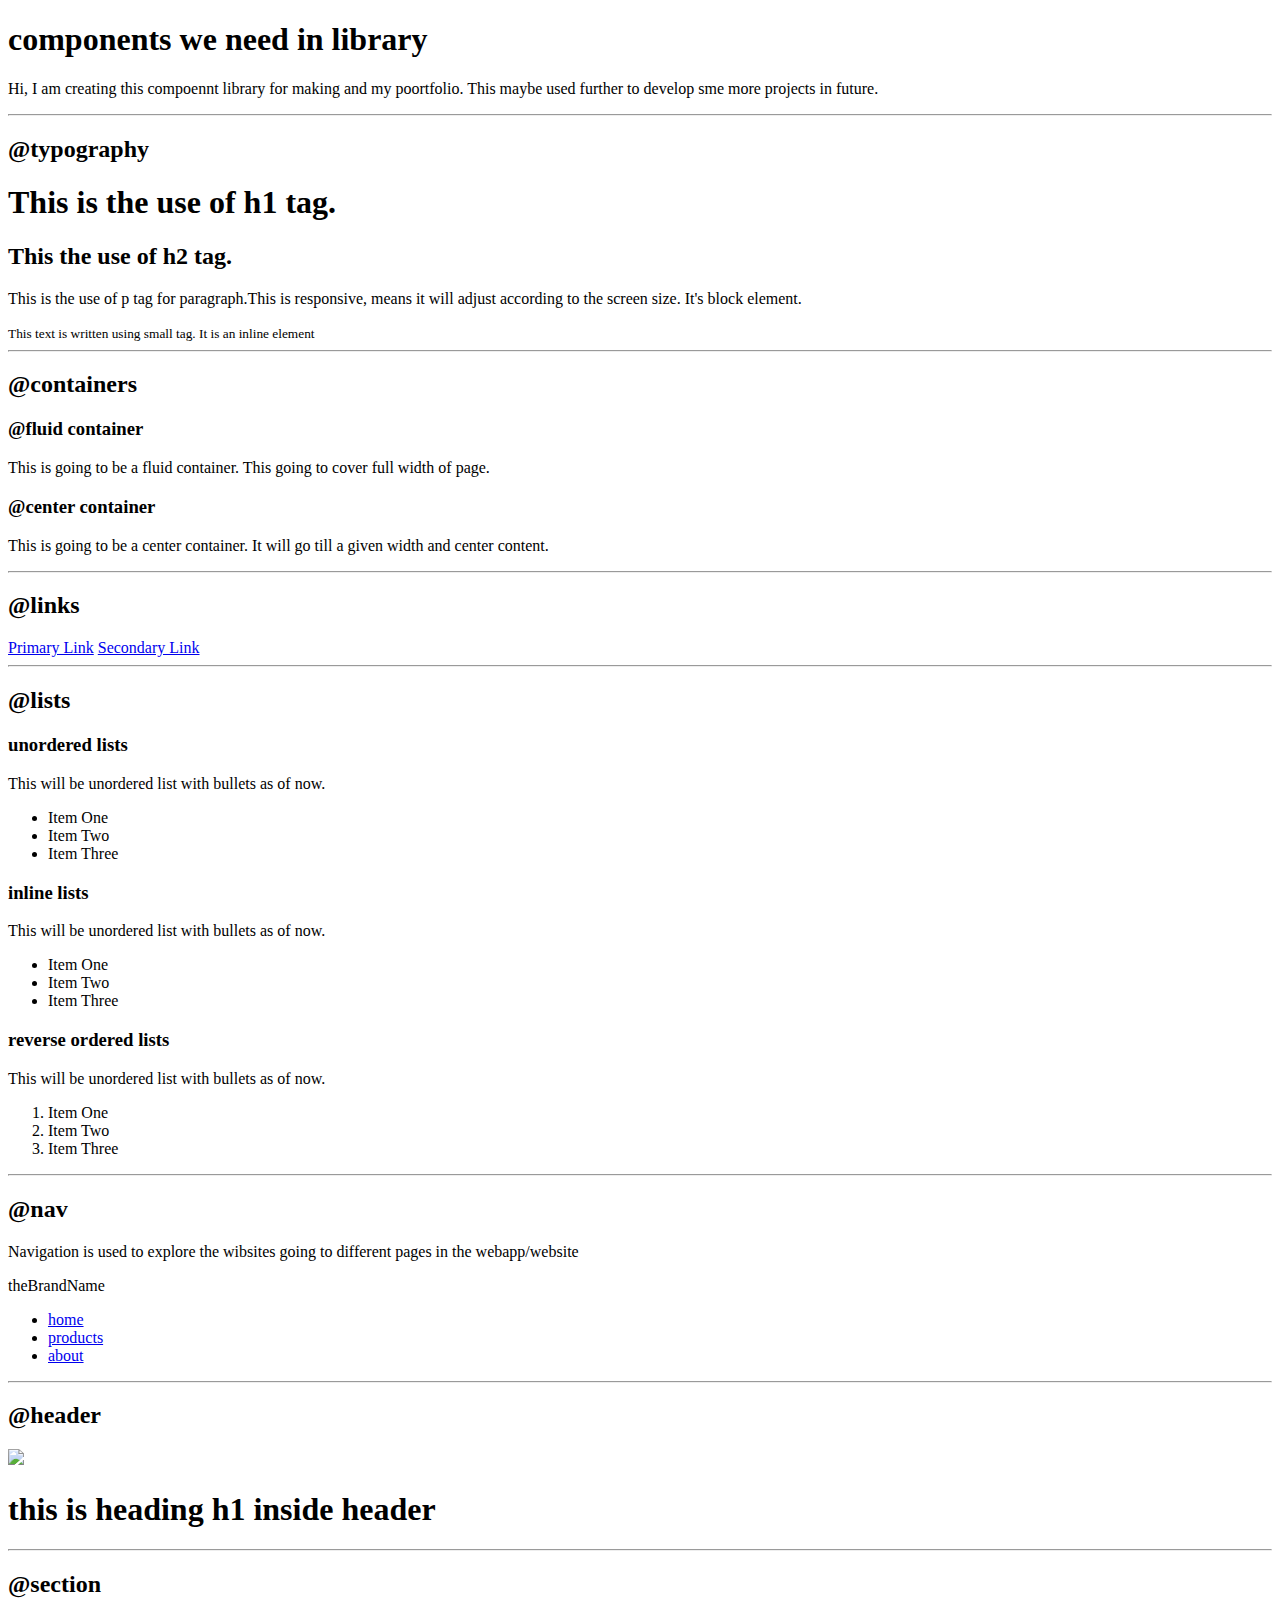
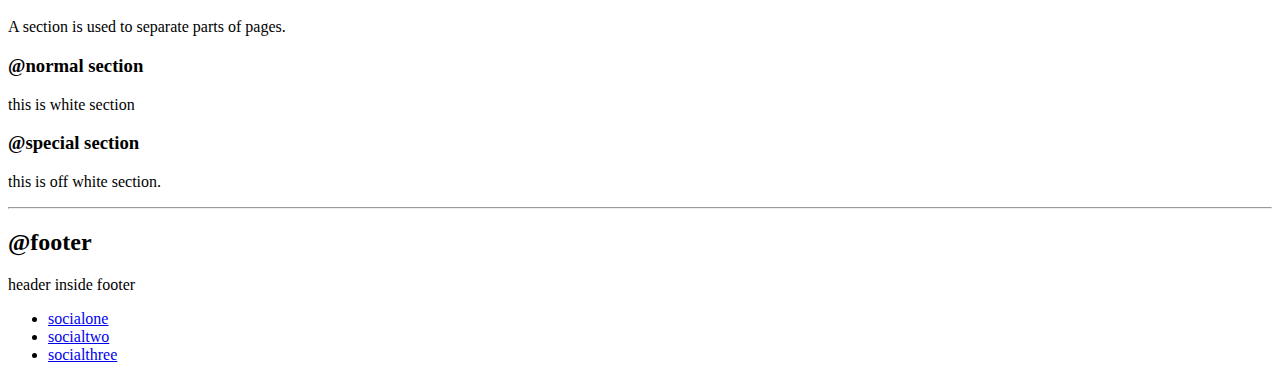
==== index.html @ 6bf31ff4 "Revert "html tags added"" ====
<!DOCTYPE html>
<html lang="en">

<head>
    <meta charset="UTF-8">
    <meta name="viewport" content="width=device-width, initial-scale=1.0">
    <title>Portfolio | Component Library</title>
</head>

<body>
    <h1>components we need in library</h1>
    <p>Hi, I am creating this compoennt library for making and my poortfolio. This maybe used further to develop sme
        more projects in future.</p>
    <hr />


    <h2>@typography</h2>
    <h1>This is the use of h1 tag.</h1>
    <h2>This the use of h2 tag.</h2>
    <p>This is the use of p tag for paragraph.This is responsive, means it will adjust according to the screen size.
        It's block element.</p>
    <small>This text is written using small tag. It is an inline element</small>
    <hr />

    <h2>@containers</h2>
    <h3>@fluid container</h3>
    <p>This is going to be a fluid container. This going to cover full width of page.</p>
    <h3>@center container</h3>
    <p>This is going to be a center container. It will go till a given width and center content.</p>
    <hr />

    <h2>@links</h2>

    <a href="/">Primary Link</a>
    <a href="/">Secondary Link</a>

    <hr />

    <h2>@lists</h2>
    <h3>unordered lists</h3>
    <p>This will be unordered list with bullets as of now.</p>
    <ul>
        <li>Item One</li>
        <li>Item Two</li>
        <li>Item Three</li>
    </ul>

    <h3>inline lists</h3>
    <p>This will be unordered list with bullets as of now.</p>
    <ul>
        <li>Item One</li>
        <li>Item Two</li>
        <li>Item Three</li>
    </ul>

    <h3>reverse ordered lists</h3>
    <p>This will be unordered list with bullets as of now.</p>
    <ol>
        <li>Item One</li>
        <li>Item Two</li>
        <li>Item Three</li>
    </ol>
    <hr />

    <h2>@nav</h2>
    <p>Navigation is used to explore the wibsites going to different pages in the webapp/website</p>
    <div>theBrandName</div>
    <ul>
        <li><a href="/">home</a></li>
        <li><a href="/">products</a></li>
        <li><a href="/">about</a></li>
    </ul>
    <hr />

    <h2>@header</h2>
    <header>
        <img src="images\hero.svg" />
        <h1>this is heading h1 inside header</h1>
    </header>
    <hr />

    <h2>@section</h2>
    <section>
        <p>A section is used to separate parts of pages.</p>
        <h3>@normal section</h3>
        <p>this is white section</p>
        <h3>@special section</h3>
        <p>this is off white section.</p>
    </section>
    <hr />

    <h2>@footer</h2>
    <div>header inside footer</div>
    <ul>
        <li><a href="/">socialone</a></li>
        <li><a href="/">socialtwo</a></li>
        <li><a href="/">socialthree</a></li>
    </ul>




</body>

</html>
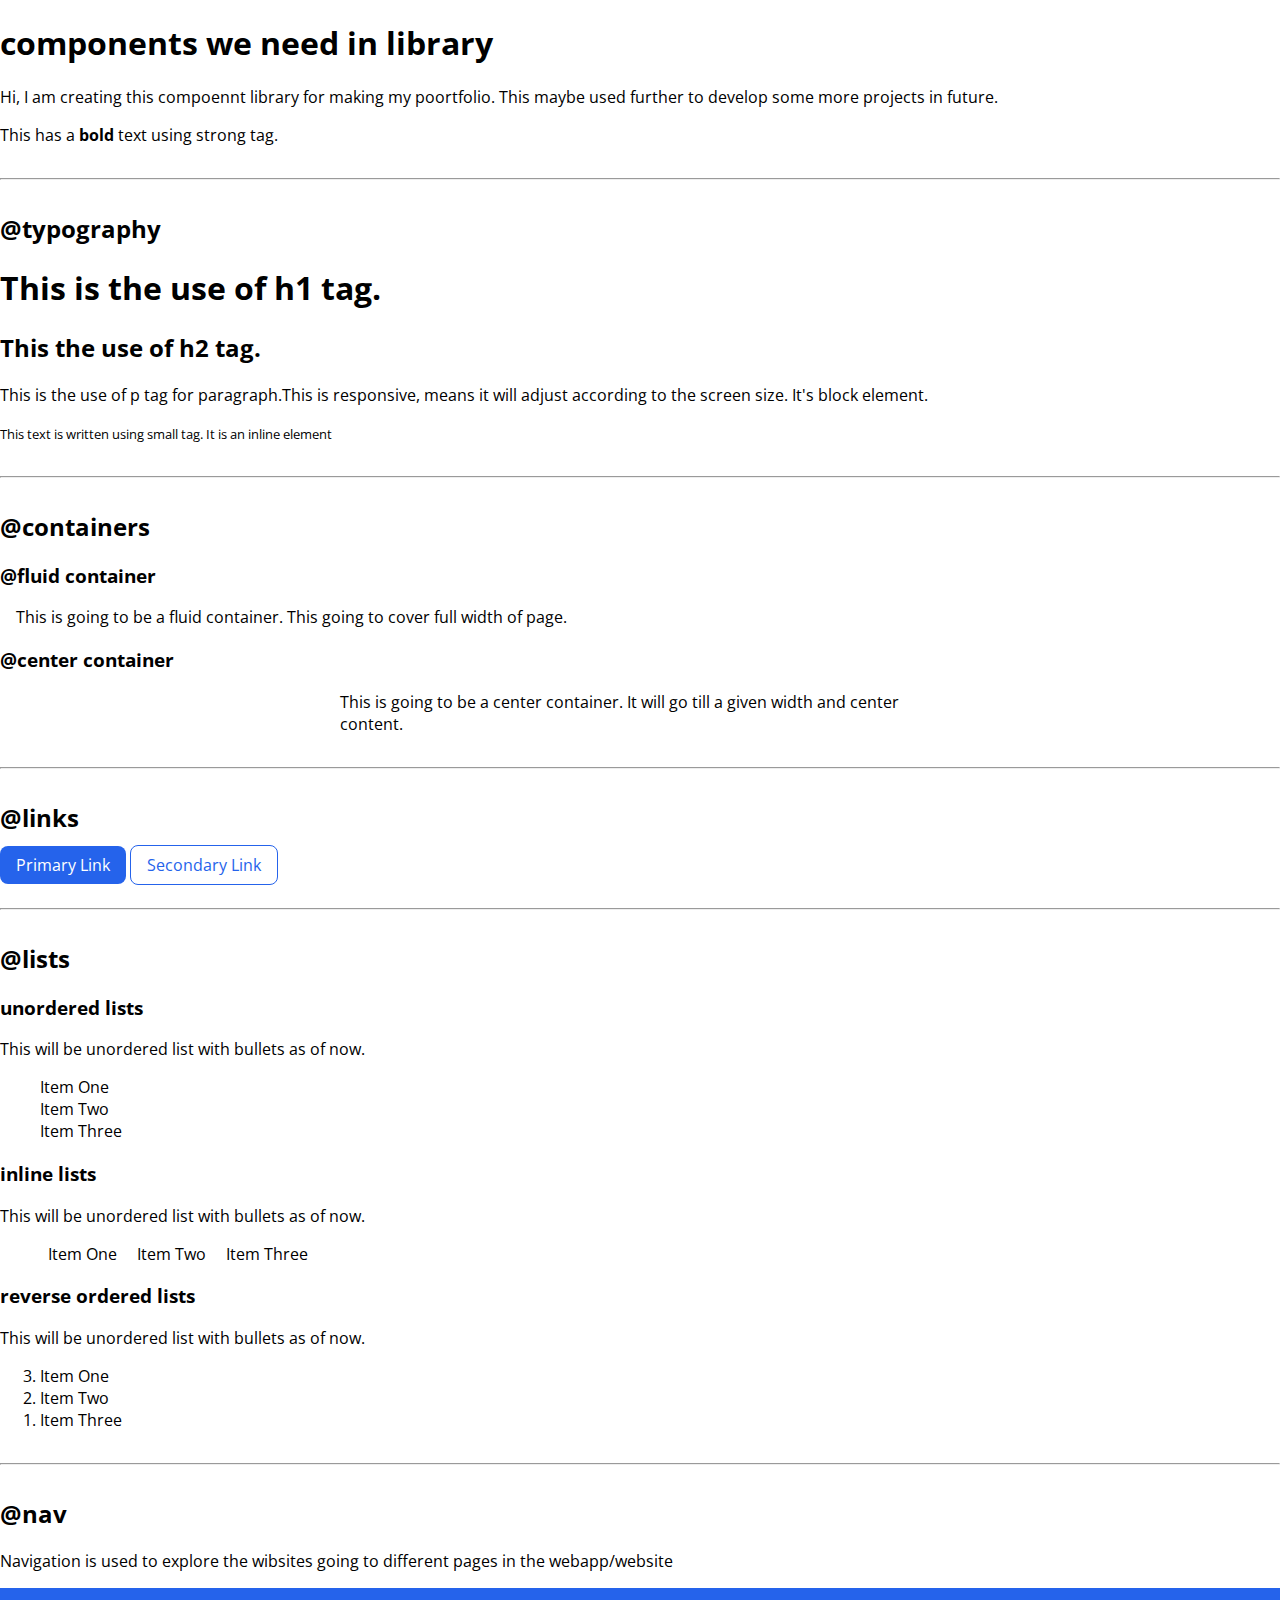
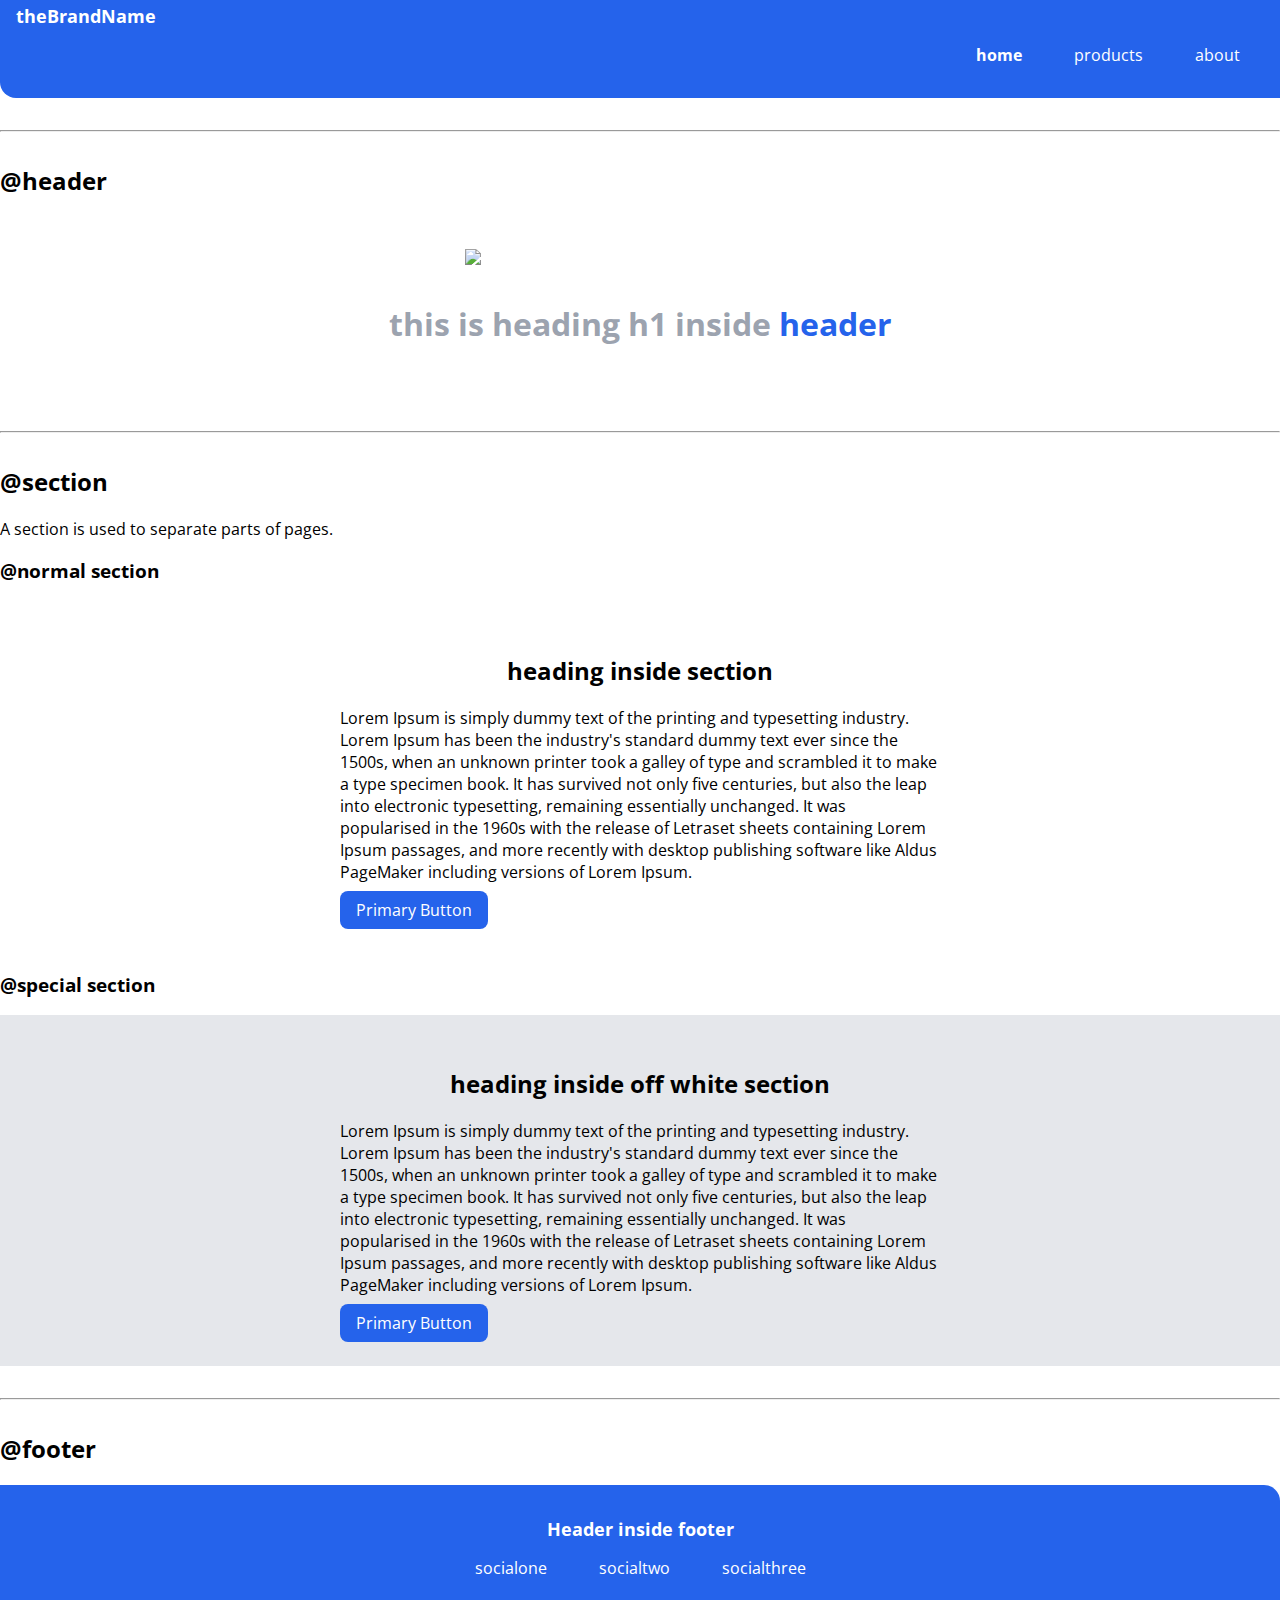
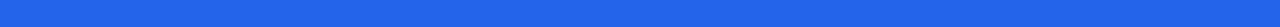
==== commit 0743d43a: "Revert "Revert "html tags added""" ====
--- a/index.html
+++ b/index.html
@@ -5,12 +5,14 @@
     <meta charset="UTF-8">
     <meta name="viewport" content="width=device-width, initial-scale=1.0">
     <title>Portfolio | Component Library</title>
+    <link href="styles.css" rel="stylesheet" />
 </head>
 
 <body>
     <h1>components we need in library</h1>
-    <p>Hi, I am creating this compoennt library for making and my poortfolio. This maybe used further to develop sme
+    <p>Hi, I am creating this compoennt library for making my poortfolio. This maybe used further to develop some
         more projects in future.</p>
+    <p> This has a <strong>bold</strong> text using strong tag.</p>
     <hr />
 
 
@@ -24,38 +26,43 @@
 
     <h2>@containers</h2>
     <h3>@fluid container</h3>
-    <p>This is going to be a fluid container. This going to cover full width of page.</p>
+    <div class="container">
+        <p>This is going to be a fluid container. This going to cover full width of page.</p>
+    </div>
     <h3>@center container</h3>
-    <p>This is going to be a center container. It will go till a given width and center content.</p>
+    <div class="container container-center">
+        <p>This is going to be a center container. It will go till a given width and center content.</p>
+    </div>
     <hr />
 
     <h2>@links</h2>
 
-    <a href="/">Primary Link</a>
-    <a href="/">Secondary Link</a>
+    <a href="/" class="link link-primary">Primary Link</a>
+    <a href="/" class="link link-secondary">Secondary Link</a>
 
     <hr />
 
     <h2>@lists</h2>
     <h3>unordered lists</h3>
     <p>This will be unordered list with bullets as of now.</p>
-    <ul>
+    <ul class="list-non-bullet">
         <li>Item One</li>
         <li>Item Two</li>
         <li>Item Three</li>
     </ul>
 
+
     <h3>inline lists</h3>
     <p>This will be unordered list with bullets as of now.</p>
     <ul>
-        <li>Item One</li>
-        <li>Item Two</li>
-        <li>Item Three</li>
+        <li class="list-item-inline">Item One</li>
+        <li class="list-item-inline">Item Two</li>
+        <li class="list-item-inline">Item Three</li>
     </ul>
 
     <h3>reverse ordered lists</h3>
     <p>This will be unordered list with bullets as of now.</p>
-    <ol>
+    <ol reversed>
         <li>Item One</li>
         <li>Item Two</li>
         <li>Item Three</li>
@@ -64,37 +71,63 @@
 
     <h2>@nav</h2>
     <p>Navigation is used to explore the wibsites going to different pages in the webapp/website</p>
-    <div>theBrandName</div>
-    <ul>
-        <li><a href="/">home</a></li>
-        <li><a href="/">products</a></li>
-        <li><a href="/">about</a></li>
-    </ul>
+    <nav class="navigation container">
+        <div class="nav-brand">theBrandName</div>
+        <ul class="list-non-bullet nav-align">
+            <li class="list-item-inline"><a href="/" class="link link-active">home</a></li>
+            <li class="list-item-inline"><a href="/" class="link">products</a></li>
+            <li class="list-item-inline"><a href="/" class="link">about</a></li>
+        </ul>
+    </nav>
     <hr />
 
     <h2>@header</h2>
-    <header>
-        <img src="images\hero.svg" />
-        <h1>this is heading h1 inside header</h1>
+    <header class="hero">
+        <img class="hero-image" src="images\hero.svg" />
+        <h1 class="hero-heading">this is heading h1 inside <span style="color:var(--primary-color);">header</span></h1>
     </header>
     <hr />
 
     <h2>@section</h2>
-    <section>
-        <p>A section is used to separate parts of pages.</p>
-        <h3>@normal section</h3>
-        <p>this is white section</p>
-        <h3>@special section</h3>
-        <p>this is off white section.</p>
+    <p>A section is used to separate parts of pages.</p>
+    <h3>@normal section</h3>
+    <section class="section">
+        <div class="container container-center">
+            <h2>heading inside section</h2>
+            <p>Lorem Ipsum is simply dummy text of the printing and typesetting industry. Lorem Ipsum has been the
+                industry's standard dummy text ever since the 1500s, when an unknown printer took a galley of type and
+                scrambled it to make a type specimen book. It has survived not only five centuries, but also the leap
+                into electronic typesetting, remaining essentially unchanged. It was popularised in the 1960s with the
+                release of Letraset sheets containing Lorem Ipsum passages, and more recently with desktop publishing
+                software like Aldus PageMaker including versions of Lorem Ipsum.</p>
+            <a href="/" class="link link-primary">Primary Button</a>
+        </div>
+    </section>
+    <h3>@special section</h3>
+    <section class="section section-offwhite">
+        <div class="conatiner container-center">
+            <h2>heading inside off white section</h2>
+            <p>Lorem Ipsum is simply dummy text of the printing and typesetting industry. Lorem Ipsum has been the
+                industry's standard dummy text ever since the 1500s, when an unknown printer took a galley of type and
+                scrambled it to make a type specimen book. It has survived not only five centuries, but also the leap
+                into electronic typesetting, remaining essentially unchanged. It was popularised in the 1960s with the
+                release of Letraset sheets containing Lorem Ipsum passages, and more recently with desktop publishing
+                software like Aldus PageMaker including versions of Lorem Ipsum.</p>
+            <a href="/" class="link link-primary">Primary Button</a>
+        </div>
     </section>
     <hr />
 
     <h2>@footer</h2>
-    <div>header inside footer</div>
-    <ul>
-        <li><a href="/">socialone</a></li>
-        <li><a href="/">socialtwo</a></li>
-        <li><a href="/">socialthree</a></li>
+    <footer class="footer">
+        <div class="container">
+        <div class="footer-header">Header inside footer</div>
+        <ul class="footer-social-links list-non-bullet">
+            <li class="list-item-inline"><a href="/" class="link">socialone</a></li>
+            <li class="list-item-inline"><a href="/" class="link">socialtwo</a></li>
+            <li class="list-item-inline"><a href="/" class="link">socialthree</a></li>
+        </div>
+    </footer>
     </ul>
 
 
--- a/styles.css
+++ b/styles.css
@@ -0,0 +1,133 @@
+@import url('https://fonts.googleapis.com/css2?family=Open+Sans&display=swap');
+
+:root{
+    --primary-color : #2563EB;
+    --gray-color: #9CA3AF;
+    --off-white-color: #E5E7EB;
+}
+
+hr{
+    margin:2rem 0rem;
+}
+
+body{
+    font-family: 'Open Sans', sans-serif;
+    margin:0px;
+}
+
+h1{
+    font-weight: bold;
+    /* font-size: 1.1rem; */
+}
+
+.container{
+    padding: 0rem 1rem;    
+}
+
+.container-center{
+    max-width: 600px;
+    margin:auto;
+}
+
+.link{
+    padding: 0.5rem 1rem;
+    text-decoration: none;
+}
+
+.link-primary{
+    background-color: var(--primary-color);
+    color:white;
+    border-radius: 0.5rem;
+}
+
+.link-secondary{
+    background-color: white;
+    color: var(--primary-color);
+    border:1px solid var(--primary-color);
+    border-radius: 0.5rem;
+}
+
+.list-non-bullet{
+    list-style: none;
+}
+
+.list-item-inline{
+    display:inline;
+    padding: 0rem 0.5rem; 
+}
+
+.navigation{
+    background-color: var(--primary-color);
+    color:white;
+    padding:1rem; 
+    border-bottom-left-radius: 1rem;
+
+}
+
+.navigation .nav-brand{
+    font-weight:bold;
+    font-size: 1.1rem;
+}
+
+.navigation .link{
+    color: white;
+}
+
+.navigation .nav-align{
+    text-align: right;
+}
+
+.navigation .link-active{
+    font-weight: bold; 
+}
+
+.hero{
+    
+    padding: 2rem;
+}
+.hero .hero-image{
+    max-width: 350px;
+    display:block;
+    margin:auto;
+}
+
+.hero .hero-heading{
+    padding-top: 1rem;
+    color: var(--gray-color);
+    text-align: center;
+}
+
+.section{
+    padding: 2rem 0rem;
+}
+
+.section h2{
+    text-align:center;    
+    
+}
+.section-offwhite{
+    background-color: var(--off-white-color);
+    
+}
+
+.footer{
+    background-color: var(--primary-color);
+    border-top-right-radius: 1rem;
+    color:white;
+    padding: 2rem 1rem;
+    text-align: center;
+
+}
+
+.footer-header{
+    font-weight: bold;
+    font-size: 1.1rem;
+} 
+
+.footer .link{
+    color:white;
+}
+
+.footer ul{
+    padding-inline-start: 0px;
+}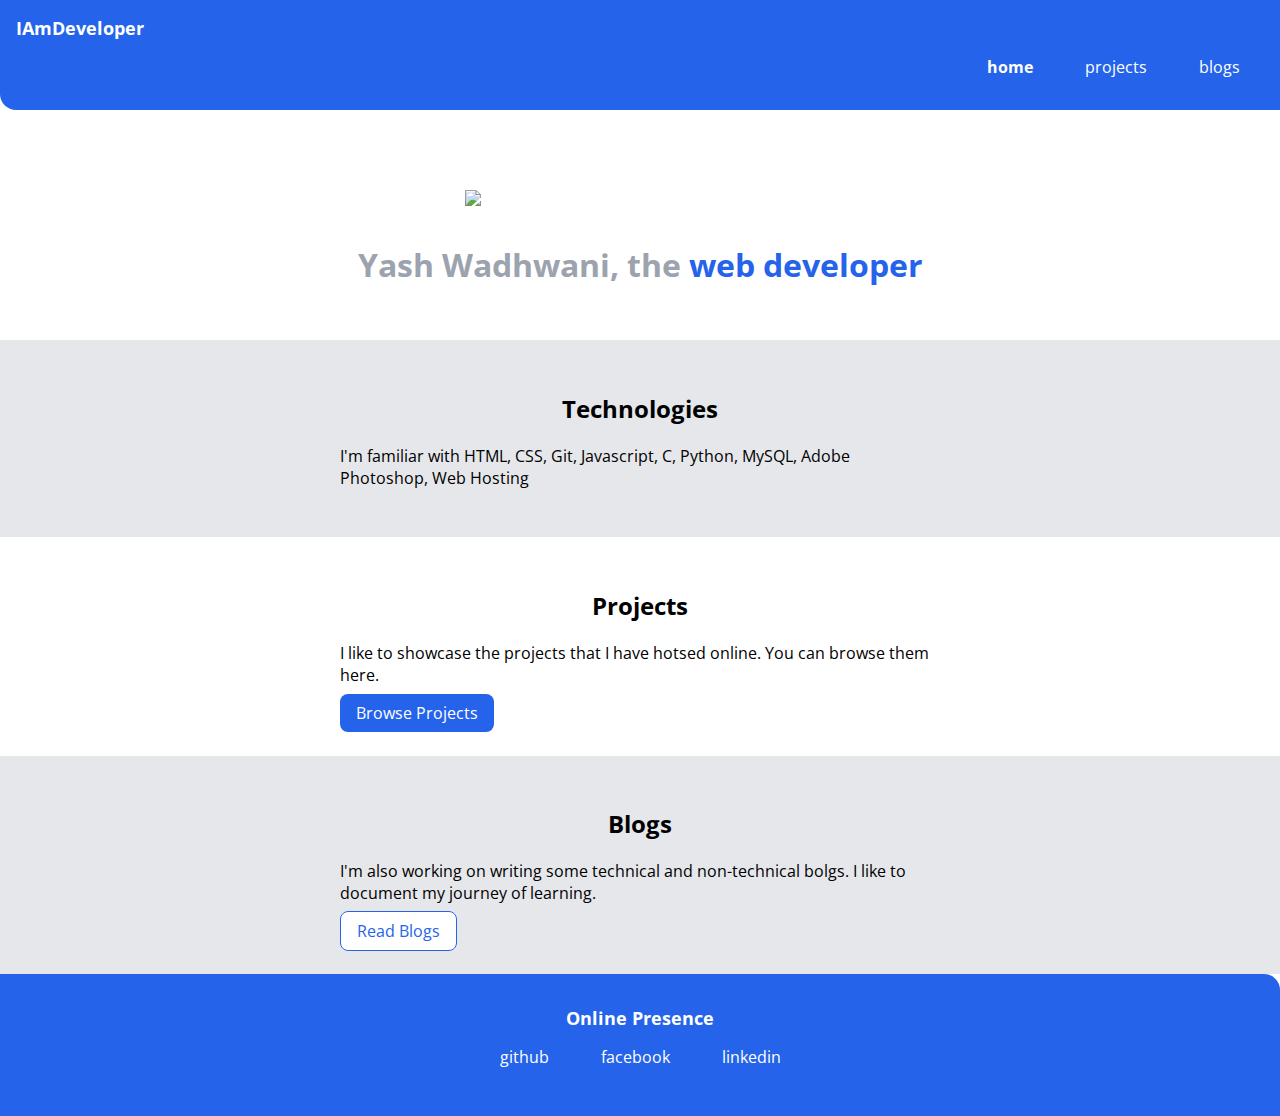
==== commit 709ba1e9: "list of blogs" ====
--- a/index.html
+++ b/index.html
@@ -4,131 +4,58 @@
 <head>
     <meta charset="UTF-8">
     <meta name="viewport" content="width=device-width, initial-scale=1.0">
-    <title>Portfolio | Component Library</title>
     <link href="styles.css" rel="stylesheet" />
+    <title>Home | Portfolio</title>
 </head>
 
 <body>
-    <h1>components we need in library</h1>
-    <p>Hi, I am creating this compoennt library for making my poortfolio. This maybe used further to develop some
-        more projects in future.</p>
-    <p> This has a <strong>bold</strong> text using strong tag.</p>
-    <hr />
-
-
-    <h2>@typography</h2>
-    <h1>This is the use of h1 tag.</h1>
-    <h2>This the use of h2 tag.</h2>
-    <p>This is the use of p tag for paragraph.This is responsive, means it will adjust according to the screen size.
-        It's block element.</p>
-    <small>This text is written using small tag. It is an inline element</small>
-    <hr />
-
-    <h2>@containers</h2>
-    <h3>@fluid container</h3>
-    <div class="container">
-        <p>This is going to be a fluid container. This going to cover full width of page.</p>
-    </div>
-    <h3>@center container</h3>
-    <div class="container container-center">
-        <p>This is going to be a center container. It will go till a given width and center content.</p>
-    </div>
-    <hr />
-
-    <h2>@links</h2>
-
-    <a href="/" class="link link-primary">Primary Link</a>
-    <a href="/" class="link link-secondary">Secondary Link</a>
-
-    <hr />
-
-    <h2>@lists</h2>
-    <h3>unordered lists</h3>
-    <p>This will be unordered list with bullets as of now.</p>
-    <ul class="list-non-bullet">
-        <li>Item One</li>
-        <li>Item Two</li>
-        <li>Item Three</li>
-    </ul>
-
-
-    <h3>inline lists</h3>
-    <p>This will be unordered list with bullets as of now.</p>
-    <ul>
-        <li class="list-item-inline">Item One</li>
-        <li class="list-item-inline">Item Two</li>
-        <li class="list-item-inline">Item Three</li>
-    </ul>
-
-    <h3>reverse ordered lists</h3>
-    <p>This will be unordered list with bullets as of now.</p>
-    <ol reversed>
-        <li>Item One</li>
-        <li>Item Two</li>
-        <li>Item Three</li>
-    </ol>
-    <hr />
-
-    <h2>@nav</h2>
-    <p>Navigation is used to explore the wibsites going to different pages in the webapp/website</p>
     <nav class="navigation container">
-        <div class="nav-brand">theBrandName</div>
+        <div class="nav-brand">IAmDeveloper</div>
         <ul class="list-non-bullet nav-align">
             <li class="list-item-inline"><a href="/" class="link link-active">home</a></li>
-            <li class="list-item-inline"><a href="/" class="link">products</a></li>
-            <li class="list-item-inline"><a href="/" class="link">about</a></li>
+            <li class="list-item-inline"><a href="/project.html" class="link">projects</a></li>
+            <li class="list-item-inline"><a href="/blog-list.html" class="link">blogs</a></li>
         </ul>
     </nav>
-    <hr />
 
-    <h2>@header</h2>
     <header class="hero">
-        <img class="hero-image" src="images\hero.svg" />
-        <h1 class="hero-heading">this is heading h1 inside <span style="color:var(--primary-color);">header</span></h1>
+        <img class="hero-image" src="\images\hero.svg" />
+        <h1 class="hero-heading">Yash Wadhwani, the <span style="color:var(--primary-color);">web developer</span></h1>
     </header>
-    <hr />
 
-    <h2>@section</h2>
-    <p>A section is used to separate parts of pages.</p>
-    <h3>@normal section</h3>
+    <section class="section section-offwhite">
+        <div class="conatiner container-center">
+            <h2>Technologies</h2>
+            <p>I'm familiar with HTML, CSS, Git, Javascript, C, Python, MySQL, Adobe Photoshop, Web Hosting</p>
+        </div>
+    </section>
+
     <section class="section">
         <div class="container container-center">
-            <h2>heading inside section</h2>
-            <p>Lorem Ipsum is simply dummy text of the printing and typesetting industry. Lorem Ipsum has been the
-                industry's standard dummy text ever since the 1500s, when an unknown printer took a galley of type and
-                scrambled it to make a type specimen book. It has survived not only five centuries, but also the leap
-                into electronic typesetting, remaining essentially unchanged. It was popularised in the 1960s with the
-                release of Letraset sheets containing Lorem Ipsum passages, and more recently with desktop publishing
-                software like Aldus PageMaker including versions of Lorem Ipsum.</p>
-            <a href="/" class="link link-primary">Primary Button</a>
+            <h2>Projects</h2>
+            <p>I like to showcase the projects that I have hotsed online. You can browse them here.</p>
+            <a href="/project.html" class="link link-primary">Browse Projects</a>
         </div>
     </section>
-    <h3>@special section</h3>
+
     <section class="section section-offwhite">
         <div class="conatiner container-center">
-            <h2>heading inside off white section</h2>
-            <p>Lorem Ipsum is simply dummy text of the printing and typesetting industry. Lorem Ipsum has been the
-                industry's standard dummy text ever since the 1500s, when an unknown printer took a galley of type and
-                scrambled it to make a type specimen book. It has survived not only five centuries, but also the leap
-                into electronic typesetting, remaining essentially unchanged. It was popularised in the 1960s with the
-                release of Letraset sheets containing Lorem Ipsum passages, and more recently with desktop publishing
-                software like Aldus PageMaker including versions of Lorem Ipsum.</p>
-            <a href="/" class="link link-primary">Primary Button</a>
+            <h2>Blogs</h2>
+            <p>I'm also working on writing some technical and non-technical bolgs. I like to document my journey of learning.</p>
+            <a href="/blog-list.html" class="link link-secondary">Read Blogs</a>
         </div>
     </section>
-    <hr />
 
-    <h2>@footer</h2>
     <footer class="footer">
         <div class="container">
-        <div class="footer-header">Header inside footer</div>
+        <div class="footer-header">Online Presence</div>
         <ul class="footer-social-links list-non-bullet">
-            <li class="list-item-inline"><a href="/" class="link">socialone</a></li>
-            <li class="list-item-inline"><a href="/" class="link">socialtwo</a></li>
-            <li class="list-item-inline"><a href="/" class="link">socialthree</a></li>
+            <li class="list-item-inline"><a href="https://github.com/yashwadhwani08" class="link">github</a></li>
+            <li class="list-item-inline"><a href="https://www.facebook.com/profile.php?id=100012296502981" class="link">facebook</a></li>
+            <li class="list-item-inline"><a href="https://www.linkedin.com/in/yashwadhwani08" class="link">linkedin</a></li>
         </div>
     </footer>
-    </ul>
+
 
 
 
--- a/styles.css
+++ b/styles.css
@@ -84,6 +84,7 @@
 .hero{
     
     padding: 2rem;
+    padding-top: 5rem;
 }
 .hero .hero-image{
     max-width: 350px;
@@ -130,4 +131,35 @@
 
 .footer ul{
     padding-inline-start: 0px;
-}+}
+
+.link-padding{
+    padding:1rem 0rem;
+}
+
+ol li::marker{
+    color:var(--primary-color);
+    font-size: 1.5em;
+    font-weight: bolder;
+}
+
+.section-margin{
+    margin:0px;
+}
+
+.ol-padding-start{
+    padding-inline-start: 0px;
+}
+
+.blog-img{
+    max-width: 350px;
+    padding-top: 2rem;
+    padding-bottom: 2rem;
+    display:block;
+    margin:auto;
+}
+
+.blog-heading{
+    padding-top:10px;
+}
+
